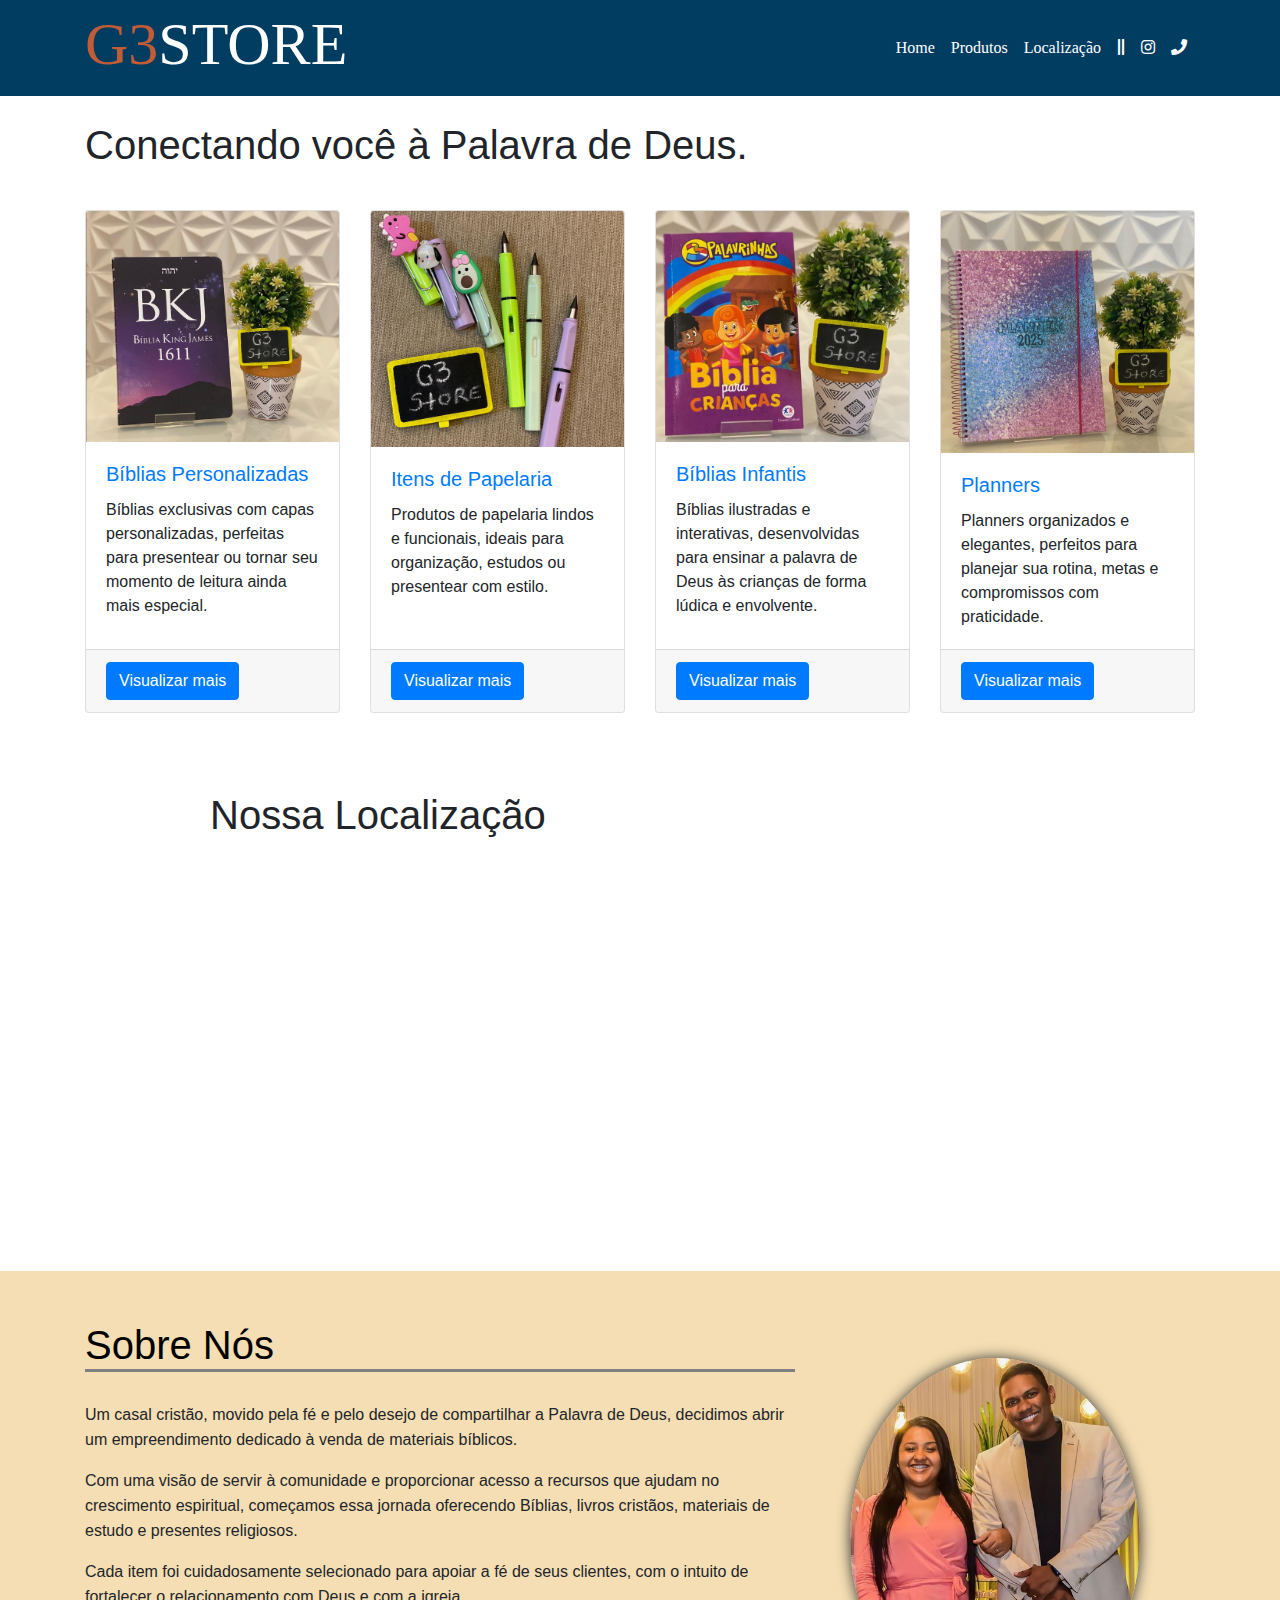
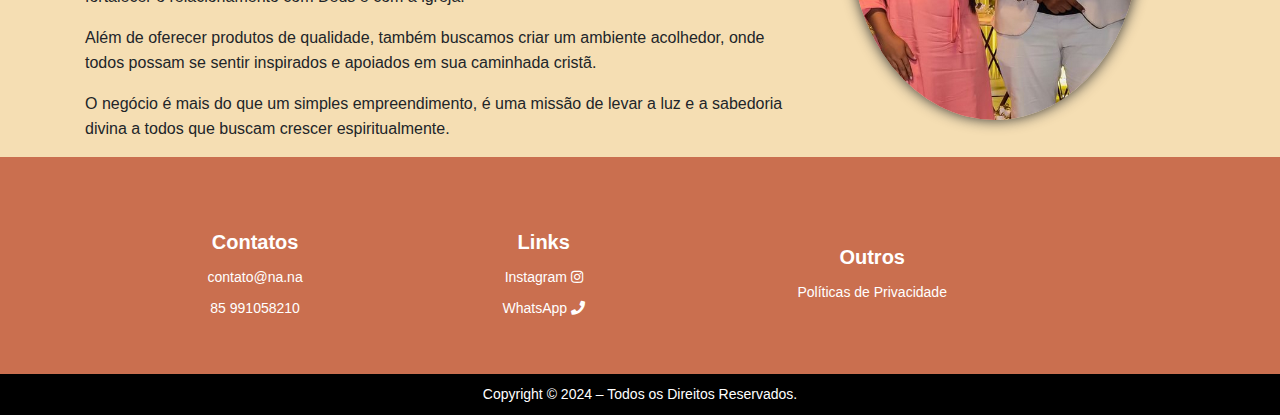
==== index.html @ c834e9bb "Subindo o projeto" ====
<!DOCTYPE html>
<html lang="pt-BR">
<head>
    <meta charset="UTF-8">
    <meta name="viewport" content="width=device-width, initial-scale=1.0">
    <link rel="stylesheet" href="assets/style.css">
    <link rel="stylesheet" href="https://cdnjs.cloudflare.com/ajax/libs/font-awesome/6.0.0-beta3/css/all.min.css">
    <link href="https://cdn.jsdelivr.net/npm/bootstrap@5.3.3/dist/css/bootstrap.min.css" rel="stylesheet" integrity="sha384-QWTKZyjpPEjISv5WaRU9OFeRpok6YctnYmDr5pNlyT2bRjXh0JMhjY6hW+ALEwIH" crossorigin="anonymous">
    <link href="https://fonts.googleapis.com/icon?family=Material+Icons" rel="stylesheet">    
    <title>G3 Store</title>
</head>

<body>
    <header>
                <nav class="navbar navbar-expand-sm navbar-light bg-manual">
                    <div class="container-lg">
                        <div class="logo">
                            <h1>G3</h1>
                            <h2>STORE</h2>
                        </div>
                    <button class="navbar-toggler" data-toggle="collapse" data-target="#nav-menu">
                        <span class="navbar-toggler-icon"></span>
                    </button>
                    <div class="collapse navbar-collapse" id="nav-menu">
                        <ul class="navbar-nav ml-auto">
                            <li class="nav-item active">
                             <a href="#produtos" id="some_mobile" class="nav-link text-white">Home</a>
                            </li>
                            <li class="nav-item">
                             <a href="/produtos.html" id="some_mobile" class="nav-link text-white">Produtos</a>
                            </li>
                            <li class="nav-item">
                             <a href="#" id="some_mobile" class="nav-link text-white">Localização</a>
                            </li>
                            <li class="nav-item">
                                <a href="" id="some_mobile" class="nav-link text-white"><i class="fas fa-grip-lines-vertical"></i></a>
                               </li>
                            <li class="nav-item">
                                <a href="https://www.instagram.com/g3storebr?utm_source=ig_web_button_share_sheet&igsh=ZDNlZDc0MzIxNw==" title="Instagram" class="nav-link text-white"><i class="fab fa-instagram icone_instagram"></i></a>
                               </li>
                            <li class="nav-item">
                                <a class="nav-link text-white" href="https://l.instagram.com/?u=https%3A%2F%2Fwa.me%2Fc%2F558594441198%3Ffbclid%3DPAZXh0bgNhZW0CMTEAAaZTr-zWCp4Ip5xaN3TqCb51pUhT19t3dhgeD0yyXyaDJeUFaBbc3wMXWlw_aem_-_ioFJ2EGSVtQzkK6MLXiA&e=AT1rjbl3jwvdrUBaABRRUSfwNU0NFHwhT8UFn1WxaJlU1S7EJoM1e_RBUa9-ezkXOs4aMuUCWt6KSKQ6Kf6iaSsUhySDIAMFoyhP2MY" title="Entre em contato"><i class="fas fa-phone"></i></a>
                            </li>
                            
                         </ul>
                    </div>
                </nav>
    </header>
    <main>
      <section>
      </section>
        <section id="home">
            <div class="container">
                <div class="row">
                    <div class="col-md-12 d-flex">
                        <div class="align-self-center">
                            <h5 class="display-5"><span class="text-red font-weight-bold"></span></h5>
                            <span class="display-6 " style="justify-content: end;">Conectando você à Palavra de Deus.</span>
                        </div>
                    </div>
                </div>
            </div>
        </section>
        
        <section class="container my-4">
          <div class="row">
            <!-- Card 1 -->
            <div class="col-12 col-sm-6 col-md-4 col-lg-3 mb-4 d-flex justify-content-center">
              <div class="card" style="width: 18rem;">
                <img src="/assets/imagens/biblia-bkj.png" class="card-img-top" alt="...">
                <div class="card-body">
                  <h5 class="card-title text-primary">Bíblias Personalizadas</h5>
                  <p class="card-text">Bíblias exclusivas com capas personalizadas, perfeitas para presentear ou tornar seu momento de leitura ainda mais especial.</p>
                </div>
                <div class="card-footer text-muted">
                  <a href="/produtos.html" class="btn btn-primary">Visualizar mais</a>
                </div>
              </div>
            </div>
        
            <!-- Card 2 -->
            <div class="col-12 col-sm-6 col-md-4 col-lg-3 mb-4 d-flex justify-content-center">
              <div class="card" style="width: 18rem;">
                <img src="/assets/imagens/papelaria.png" class="card-img-top" alt="...">
                <div class="card-body">
                  <h5 class="card-title text-primary">Itens de Papelaria</h5>
                  <p class="card-text">Produtos de papelaria lindos e funcionais, ideais para organização, estudos ou presentear com estilo.</p>
                </div>
                <div class="card-footer text-muted">
                  <a href="/produtos.html" class="btn btn-primary">Visualizar mais</a>
                </div>
              </div>
            </div>
        
            <!-- Card 3 -->
            <div class="col-12 col-sm-6 col-md-4 col-lg-3 mb-4 d-flex justify-content-center">
              <div class="card" style="width: 18rem;">
                <img src="/assets/imagens/crianca1.jpeg" class="card-img-top" alt="...">
                <div class="card-body">
                  <h5 class="card-title text-primary">Bíblias Infantis</h5>
                  <p class="card-text">Bíblias ilustradas e interativas, desenvolvidas para ensinar a palavra de Deus às crianças de forma lúdica e envolvente.</p>
                </div>
                <div class="card-footer text-muted">
                  <a href="/produtos.html" class="btn btn-primary">Visualizar mais</a>
                </div>
              </div>
            </div>
        
            <!-- Card 4 -->
            <div class="col-12 col-sm-6 col-md-4 col-lg-3 mb-4 d-flex justify-content-center">
              <div class="card" style="width: 18rem;">
                <img src="/assets/imagens/planner1.jpeg" class="card-img-top" alt="...">
                <div class="card-body">
                  <h5 class="card-title text-primary">Planners</h5>
                  <p class="card-text">Planners organizados e elegantes, perfeitos para planejar sua rotina, metas e compromissos com praticidade.</p>
                </div>
                <div class="card-footer text-muted">
                  <a href="/produtos.html" class="btn btn-primary">Visualizar mais</a>
                </div>
              </div>
            </div>
          </div>
        </section>
        
            <div id="localizacao">
              <div id="mapa">
                  <h1 class="display-6 " >Nossa Localização</h1>
                  <iframe src="https://www.google.com/maps/embed?pb=!1m18!1m12!1m3!1d3980.6940366161243!2d-38.6161090264822!3d-3.8756384960981385!2m3!1f0!2f0!3f0!3m2!1i1024!2i768!4f13.1!3m3!1m2!1s0x7c7530ac5634239%3A0x3c578f5083a9aed6!2sR.%2023%2C%20280%20-%20Jereissati%20I%2C%20Maracana%C3%BA%20-%20CE%2C%2061900-480!5e0!3m2!1spt-BR!2sbr!4v1734562680205!5m2!1spt-BR!2sbr"  allowfullscreen="" loading="lazy" referrerpolicy="no-referrer-when-downgrade"></iframe>
              </div>
          </div>
             
            <section id="sobrenos">
              <div class="sobre-background container">
              <div class="sobre-corpo">
                <div class="sobre-conteudo">
                  <div class="sobre-conteudo-esquerdo">
                    <h1 class="titulo-sobre display-6 ">Sobre Nós</h1>
                    <p>Um casal cristão, movido pela fé e pelo desejo de compartilhar a Palavra de Deus, decidimos abrir um empreendimento dedicado à venda de materiais bíblicos.</p>
            <p>Com uma visão de servir à comunidade e proporcionar acesso a recursos que ajudam no crescimento espiritual, começamos essa jornada oferecendo Bíblias, livros cristãos, materiais de estudo e presentes religiosos.</p>
            <p>Cada item foi cuidadosamente selecionado para apoiar a fé de seus clientes, com o intuito de fortalecer o relacionamento com Deus e com a igreja. </p>
           <p>Além de oferecer produtos de qualidade, também buscamos criar um ambiente acolhedor, onde todos possam se sentir inspirados e apoiados em sua caminhada cristã.</p>
           <p>O negócio é mais do que um simples empreendimento, é uma missão de levar a luz e a sabedoria divina a todos que buscam crescer espiritualmente.</p>
                  </div>
                  <div class="sobre-conteudo-direito">
                   <img src="/assets/imagens/casal.png" alt="">
                  </div>
                </div>
              </div>
            </div>
            </section>
    </main>
    <footer class="rodape" >
      <div id="contato">
      <div class="rodape-div">
          <div class="rodape-div-2">
              <div class="rodape-div-2-coluna">
                  <!-- elemento -->
                  <span><b>Contatos</b></span>
                  <p>contato@na.na</p>
                  <p>85 991058210</p>
              </div>
          </div>
  
          <div class="rodape-div-3">
              <div class="rodape-div-3-coluna">
                  <!-- elemento -->
                  <span><b>Links</b></span>
                  <p><a href="https://www.instagram.com/g3storebr?utm_source=ig_web_button_share_sheet&igsh=ZDNlZDc0MzIxNw==" title="Instagram">Instagram <i class="fab fa-instagram icone_instagram"></i></a></p>
                  <p><a href="https://l.instagram.com/?u=https%3A%2F%2Fwa.me%2Fc%2F558594441198%3Ffbclid%3DPAZXh0bgNhZW0CMTEAAaZTr-zWCp4Ip5xaN3TqCb51pUhT19t3dhgeD0yyXyaDJeUFaBbc3wMXWlw_aem_-_ioFJ2EGSVtQzkK6MLXiA&e=AT1rjbl3jwvdrUBaABRRUSfwNU0NFHwhT8UFn1WxaJlU1S7EJoM1e_RBUa9-ezkXOs4aMuUCWt6KSKQ6Kf6iaSsUhySDIAMFoyhP2MY" title="Entre em contato">WhatsApp <i class="fas fa-phone"></i></a></p>
              </div>
          </div> 
  
          <div class="rodape-div-4">
              <div class="rodape-div-4-coluna">
                  <!-- elemento -->
                  <span><b>Outros</b></span>
                  <p>Políticas de Privacidade</p>
              </div>
          </div>
  
      </div>
  </div>
      <p class="rodape-direitos">Copyright © 2024 – Todos os Direitos Reservados.</p>
  
      <script type="text/javascript" src="./script.js"></script>
  </footer>
<script src="https://cdn.jsdelivr.net/npm/@popperjs/core@2.11.8/dist/umd/popper.min.js" integrity="sha384-I7E8VVD/ismYTF4hNIPjVp/Zjvgyol6VFvRkX/vR+Vc4jQkC+hVqc2pM8ODewa9r" crossorigin="anonymous"></script>
<script src="https://cdn.jsdelivr.net/npm/bootstrap@5.3.3/dist/js/bootstrap.min.js" integrity="sha384-0pUGZvbkm6XF6gxjEnlmuGrJXVbNuzT9qBBavbLwCsOGabYfZo0T0to5eqruptLy" crossorigin="anonymous"></script>
<!-- Bootstrap CSS -->
<link rel="stylesheet" href="https://cdn.jsdelivr.net/npm/bootstrap@4.6.2/dist/css/bootstrap.min.css">
<!-- Font Awesome -->
<link rel="stylesheet" href="https://cdnjs.cloudflare.com/ajax/libs/font-awesome/5.15.4/css/all.min.css">

<!-- Bootstrap JS -->
<script src="https://cdn.jsdelivr.net/npm/jquery@3.5.1/dist/jquery.slim.min.js"></script>
<script src="https://cdn.jsdelivr.net/npm/bootstrap@4.6.2/dist/js/bootstrap.bundle.min.js"></script>

</body>
</html>
---- assets/style.css ----
* {
    margin: 0;
    padding: 0;
    box-sizing: border-box;
}
header{
        font-family:'Times New Roman', Times, serif;
      }

    #home{
      display: flex;
      height: 90px;
      align-items: center;
    }
.container {
    display: flex;
    width: 80%;
    align-items: center;
  }
.bg-manual{
  background-color: #013d61;
}
  .logo {
    display: flex;
    align-items: center;
  }
  .logo h1{
    color: #c25c36;
    font-size: 60px;
  }
  .logo h2{
    color: white;
    font-size: 60px;
  }
.centralizar{
  justify-content: center;
}

.espacamento{
  margin-right: 40px;
}
#sobrenos{
  background-color: wheat;
}
.sobre-conteudo{
 background-color: wheat;
  margin-top: 50px;
  display: flex;
  align-items: center;
}
.sobre-conteudo-esquerdo{
  flex: 1;
}
.sobre-conteudo-esquerdo p{
  line-height: 25px;
 
}
.sobre-conteudo-direito{
  width: 400px;
  text-align: center;
}
.sobre-conteudo-direito img{
  gap: 300px;
  width: 290px;
  border-radius: 50%;
  box-shadow: 0px 0px 14px #333;
}
#mapa{
  width: 100%;
  height: 500px;
  
}
#localizacao{
  margin-bottom: 50px;
  padding: 30px;
  width: 100%;
  background-color: #ffffff;
  
}
#mapa, iframe{
  width: 100%;
  height: 400px;
}
#mapa h1{ 
 margin-bottom: 15px;
 font-size: 40px;
 margin-left: 180px;
}
.titulo-sobre{

  border-bottom: 3px solid gray;
  color: black;
  font-size: 43px;
  margin-bottom: 30px;
}
.rodape{
  margin-top: px;
  background-color: hsla(16, 56%, 49%, 0.882);
  color: white;
  font-size: 14px;
  font-family: helvetica;

}
.rodape a{
  text-decoration: none;
  color: white;
}
.rodape p{
  margin-bottom: 5px;
}
.rodape-div{
  display: flex;
  flex-wrap: wrap;
  margin: auto;
  text-align: center;
  justify-content: center;
  align-items: center;
  padding: 60px 10px 40px 10px;
}
.rodape-div-1, .rodape-div-2, .rodape-div-3, .rodape-div-4{
  display: flex;
  width: calc(100% / 4 - 20px);
  padding: 10px;
}
.rodape span{
  font-size: 20px;
  color: white;
}
.rodape-direitos{
  width: 100%;
  background-color: black;
  padding: 10px;
  margin: 0px;
  text-align: center;
}
.rodape-div-1-coluna a:hover, .rodape-div-1-coluna p:hover,
.rodape-div-2-coluna a:hover, .rodape-div-2-coluna p:hover,
.rodape-div-3-coluna a:hover, .rodape-div-3-coluna p:hover,
.rodape-div-4-coluna a:hover, .rodape-div-4-coluna p:hover{
  transform: scale(1.05);
}
.rodape-div-1-coluna a, .rodape-div-1-coluna p,
.rodape-div-2-coluna a, .rodape-div-2-coluna p,
.rodape-div-3-coluna a, .rodape-div-3-coluna p,
.rodape-div-4-coluna a, .rodape-div-4-coluna p{
  margin-top: 10px;}
/* //responsividade do menu */
@media (max-width: 530px){
  .logo h1, .logo h2{
    font-size: 27px;
  }
  header{
    height: 80px;
  }
  #some_mobile{
    display: none;
  }
  .menu-header nav ul {
    align-items: flex-start;
    width: 100%; /* Ocupa toda a largura */
    background-color: #013d61; /* Cor de fundo do menu */
    padding: 10px 0;
    position: absolute; /* Faz o menu aparecer abaixo do header */
    top: 60px; /* Alinha o menu logo abaixo do header */
    left: 0;
    z-index: 10; /* Garante que o menu fique acima de outros elementos */
  
  }
  .navbar-toggler {
    margin-left: auto; /* Empurra o toggler para o lado direito */
  }
  .espacamento{
    background-color: #013d61;
    margin: 40px;
  }
 
}
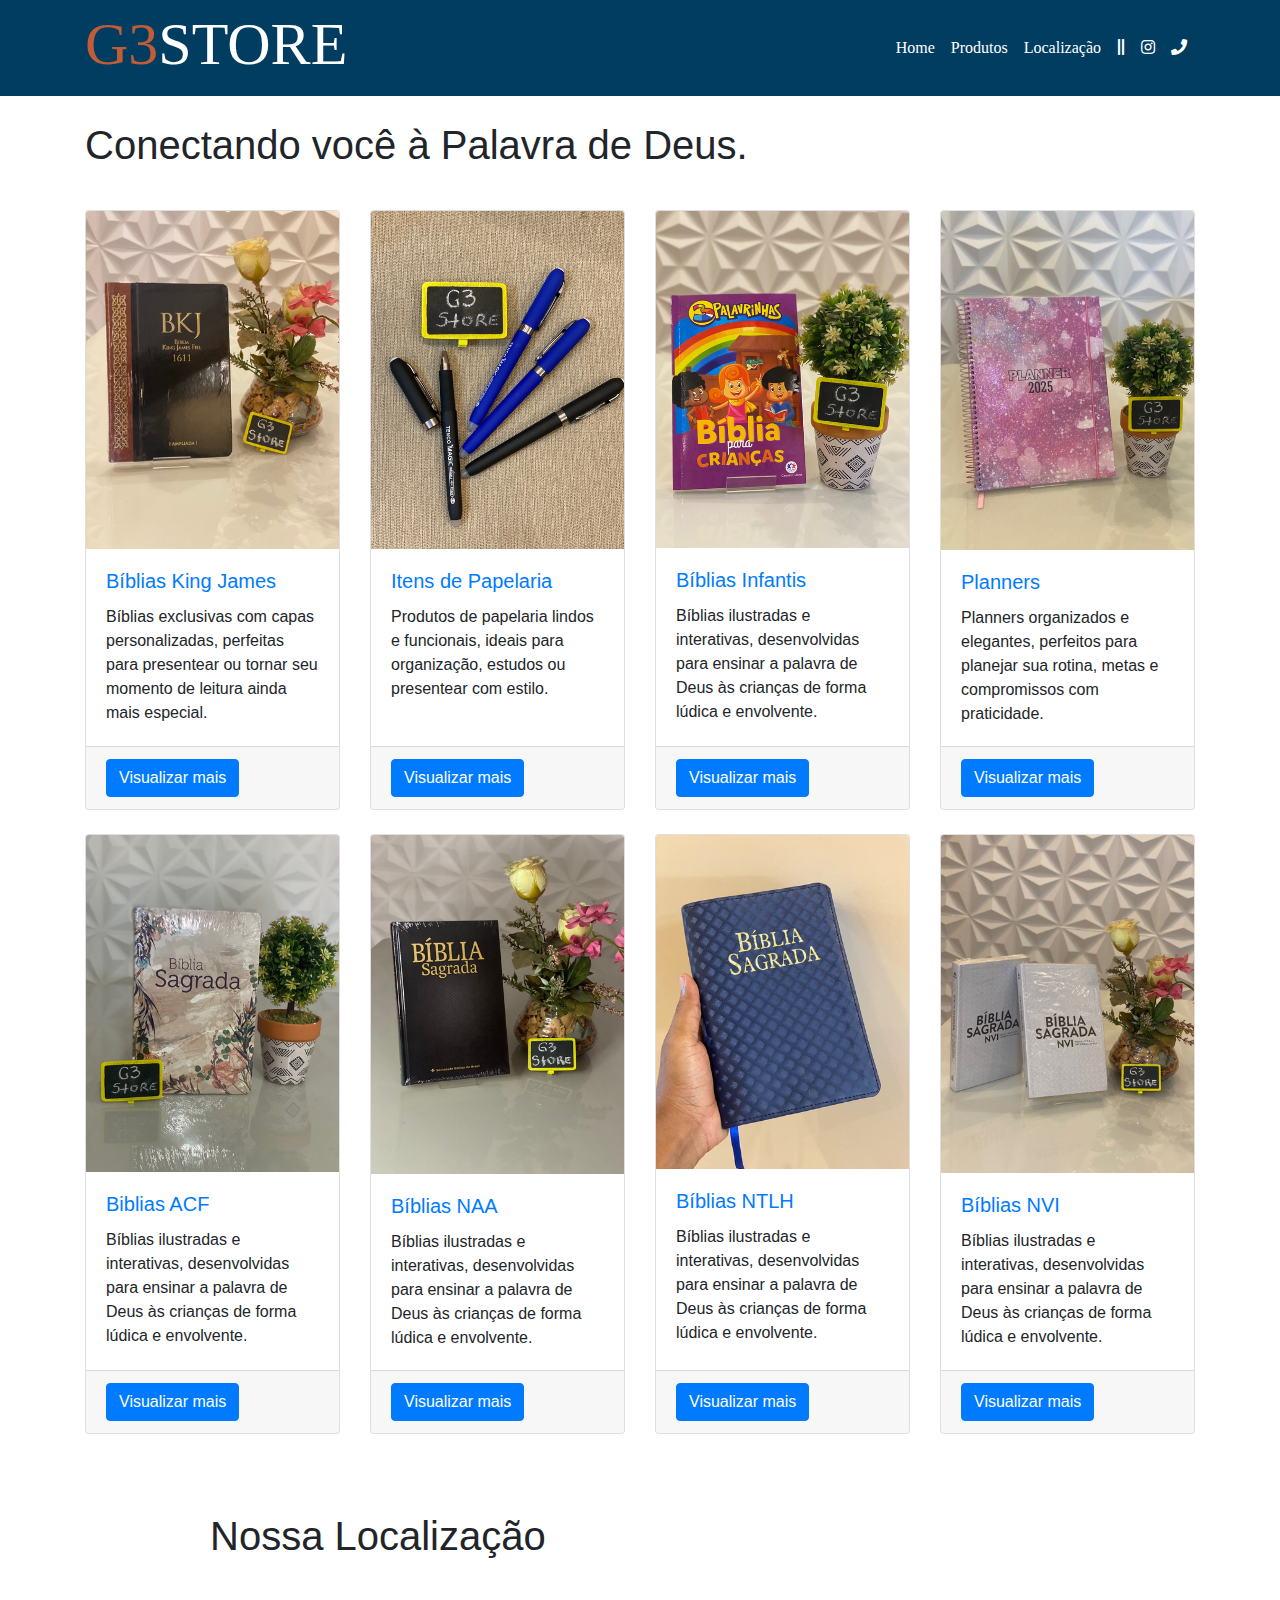
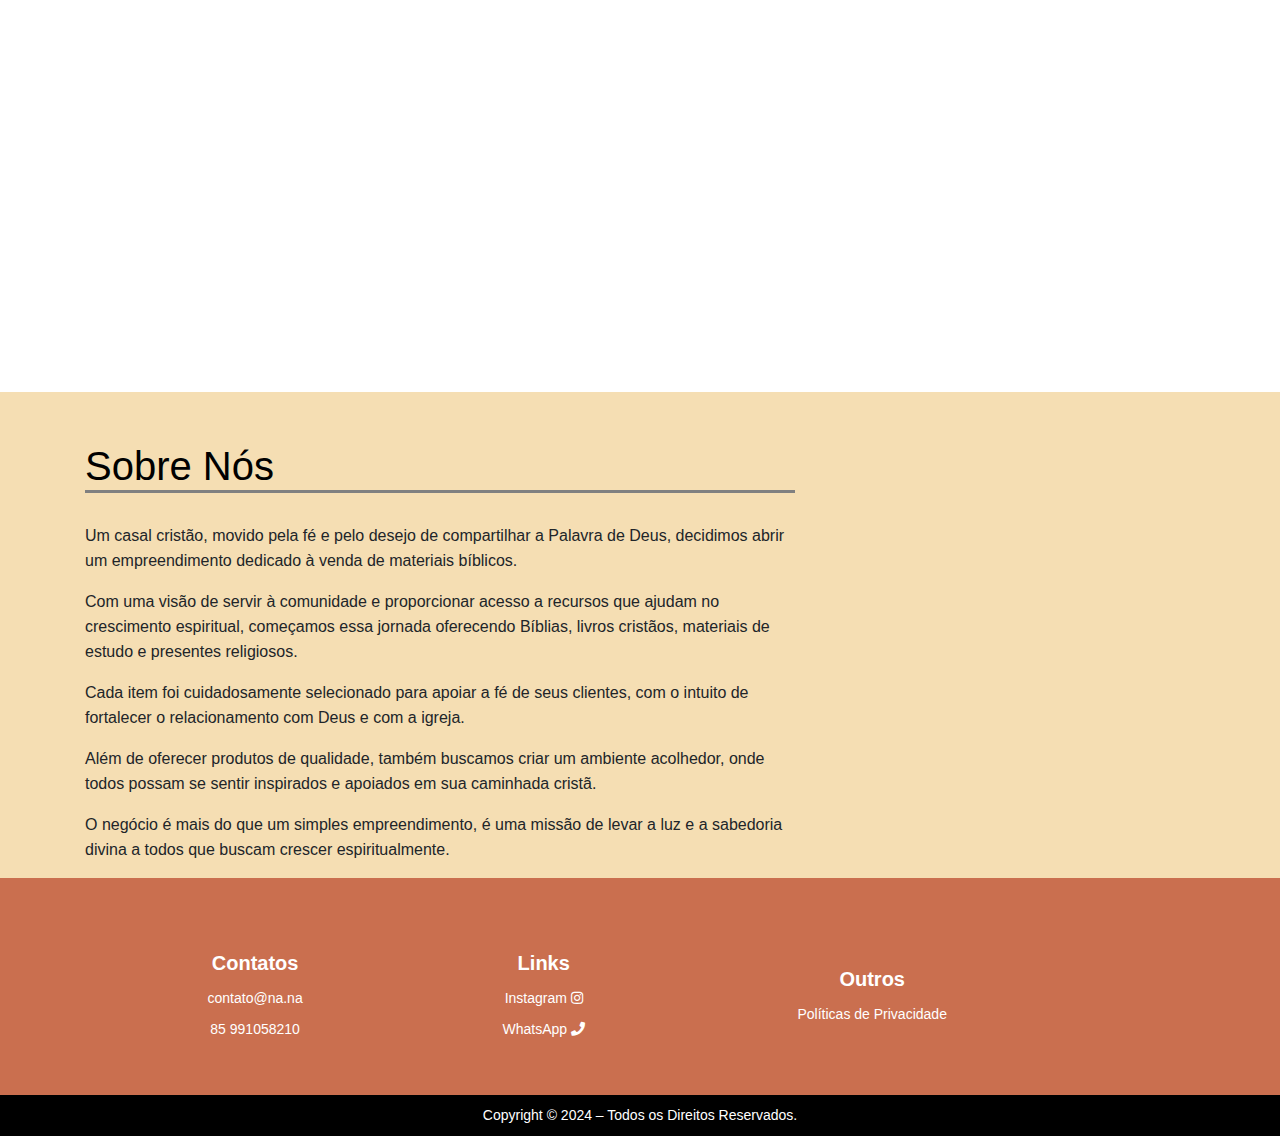
==== commit b7600054: "Alterando cards por categoria" ====
--- a/index.html
+++ b/index.html
@@ -27,7 +27,7 @@
                              <a href="#produtos" id="some_mobile" class="nav-link text-white">Home</a>
                             </li>
                             <li class="nav-item">
-                             <a href="/produtos.html" id="some_mobile" class="nav-link text-white">Produtos</a>
+                             <a href="biblia-bkj.html" id="some_mobile" class="nav-link text-white">Produtos</a>
                             </li>
                             <li class="nav-item">
                              <a href="#" id="some_mobile" class="nav-link text-white">Localização</a>
@@ -67,13 +67,13 @@
             <!-- Card 1 -->
             <div class="col-12 col-sm-6 col-md-4 col-lg-3 mb-4 d-flex justify-content-center">
               <div class="card" style="width: 18rem;">
-                <img src="/assets/imagens/biblia-bkj.png" class="card-img-top" alt="...">
-                <div class="card-body">
-                  <h5 class="card-title text-primary">Bíblias Personalizadas</h5>
+                <img src="pages/bliblia-bkj/imagens/biblia-bkj-preta.png" class="card-img-top" alt="...">
+                <div class="card-body">
+                  <h5 class="card-title text-primary">Bíblias King James</h5>
                   <p class="card-text">Bíblias exclusivas com capas personalizadas, perfeitas para presentear ou tornar seu momento de leitura ainda mais especial.</p>
                 </div>
                 <div class="card-footer text-muted">
-                  <a href="/produtos.html" class="btn btn-primary">Visualizar mais</a>
+                  <a href="pages/bliblia-bkj/biblia-bkj.html" class="btn btn-primary">Visualizar mais</a>
                 </div>
               </div>
             </div>
@@ -81,13 +81,13 @@
             <!-- Card 2 -->
             <div class="col-12 col-sm-6 col-md-4 col-lg-3 mb-4 d-flex justify-content-center">
               <div class="card" style="width: 18rem;">
-                <img src="/assets/imagens/papelaria.png" class="card-img-top" alt="...">
+                <img src="pages/papelaria/imagens/canetas-apagaveis.png" class="card-img-top" alt="...">
                 <div class="card-body">
                   <h5 class="card-title text-primary">Itens de Papelaria</h5>
                   <p class="card-text">Produtos de papelaria lindos e funcionais, ideais para organização, estudos ou presentear com estilo.</p>
                 </div>
                 <div class="card-footer text-muted">
-                  <a href="/produtos.html" class="btn btn-primary">Visualizar mais</a>
+                  <a href="pages/papelaria/papelaria.html" class="btn btn-primary">Visualizar mais</a>
                 </div>
               </div>
             </div>
@@ -95,13 +95,13 @@
             <!-- Card 3 -->
             <div class="col-12 col-sm-6 col-md-4 col-lg-3 mb-4 d-flex justify-content-center">
               <div class="card" style="width: 18rem;">
-                <img src="/assets/imagens/crianca1.jpeg" class="card-img-top" alt="...">
+                <img src="pages/biblia-crianca/imagens/biblia-crianca-3palavrinha.png" class="card-img-top" alt="...">
                 <div class="card-body">
                   <h5 class="card-title text-primary">Bíblias Infantis</h5>
                   <p class="card-text">Bíblias ilustradas e interativas, desenvolvidas para ensinar a palavra de Deus às crianças de forma lúdica e envolvente.</p>
                 </div>
                 <div class="card-footer text-muted">
-                  <a href="/produtos.html" class="btn btn-primary">Visualizar mais</a>
+                  <a href="pages/biblia-crianca/biblia-crianca.html" class="btn btn-primary">Visualizar mais</a>
                 </div>
               </div>
             </div>
@@ -109,13 +109,65 @@
             <!-- Card 4 -->
             <div class="col-12 col-sm-6 col-md-4 col-lg-3 mb-4 d-flex justify-content-center">
               <div class="card" style="width: 18rem;">
-                <img src="/assets/imagens/planner1.jpeg" class="card-img-top" alt="...">
+                <img src="pages/biblia-planner/imagens/planner-rosa-2025.png" class="card-img-top" alt="...">
                 <div class="card-body">
                   <h5 class="card-title text-primary">Planners</h5>
                   <p class="card-text">Planners organizados e elegantes, perfeitos para planejar sua rotina, metas e compromissos com praticidade.</p>
                 </div>
                 <div class="card-footer text-muted">
-                  <a href="/produtos.html" class="btn btn-primary">Visualizar mais</a>
+                  <a href="pages/biblia-planner/biblia-planner.html" class="btn btn-primary">Visualizar mais</a>
+                </div>
+              </div>
+            </div>
+             <!-- Card 5 -->
+             <div class="col-12 col-sm-6 col-md-4 col-lg-3 mb-4 d-flex justify-content-center">
+              <div class="card" style="width: 18rem;">
+                <img src="pages/biblia-acf/imagens/biblia-acf-flor.png" class="card-img-top" alt="...">
+                <div class="card-body">
+                  <h5 class="card-title text-primary">Biblias ACF</h5>
+                  <p class="card-text">Bíblias ilustradas e interativas, desenvolvidas para ensinar a palavra de Deus às crianças de forma lúdica e envolvente.</p>
+                </div>
+                <div class="card-footer text-muted">
+                  <a href="pages/biblia-acf/biblia-acf.html" class="btn btn-primary">Visualizar mais</a>
+                </div>
+              </div>
+            </div>
+             <!-- Card 6 -->
+             <div class="col-12 col-sm-6 col-md-4 col-lg-3 mb-4 d-flex justify-content-center">
+              <div class="card" style="width: 18rem;">
+                <img src="pages/biblia-naa/imagens/biblia-naa-preta.png" class="card-img-top" alt="...">
+                <div class="card-body">
+                  <h5 class="card-title text-primary">Bíblias NAA</h5>
+                  <p class="card-text">Bíblias ilustradas e interativas, desenvolvidas para ensinar a palavra de Deus às crianças de forma lúdica e envolvente.</p>
+                </div>
+                <div class="card-footer text-muted">
+                  <a href="pages/biblia-naa/biblia-naa.html" class="btn btn-primary">Visualizar mais</a>
+                </div>
+              </div>
+            </div>
+             <!-- Card 7 -->
+             <div class="col-12 col-sm-6 col-md-4 col-lg-3 mb-4 d-flex justify-content-center">
+              <div class="card" style="width: 18rem;">
+                <img src="pages/biblia-ntlh/imagens/biblia-ntlh-capa.png" class="card-img-top" alt="...">
+                <div class="card-body">
+                  <h5 class="card-title text-primary">Bíblias NTLH</h5>
+                  <p class="card-text">Bíblias ilustradas e interativas, desenvolvidas para ensinar a palavra de Deus às crianças de forma lúdica e envolvente.</p>
+                </div>
+                <div class="card-footer text-muted">
+                  <a href="pages/biblia-ntlh/biblia-ntlh.html" class="btn btn-primary">Visualizar mais</a>
+                </div>
+              </div>
+            </div>
+             <!-- Card 7 -->
+             <div class="col-12 col-sm-6 col-md-4 col-lg-3 mb-4 d-flex justify-content-center">
+              <div class="card" style="width: 18rem;">
+                <img src="pages/biblia-nvi/imagens/biblia-nvi-branca.png" class="card-img-top" alt="...">
+                <div class="card-body">
+                  <h5 class="card-title text-primary">Bíblias NVI</h5>
+                  <p class="card-text">Bíblias ilustradas e interativas, desenvolvidas para ensinar a palavra de Deus às crianças de forma lúdica e envolvente.</p>
+                </div>
+                <div class="card-footer text-muted">
+                  <a href="pages/biblia-nvi/biblia-nvi.html" class="btn btn-primary">Visualizar mais</a>
                 </div>
               </div>
             </div>
@@ -124,7 +176,7 @@
         
             <div id="localizacao">
               <div id="mapa">
-                  <h1 class="display-6 " >Nossa Localização</h1>
+                  <h1 class="display-6">Nossa Localização</h1>
                   <iframe src="https://www.google.com/maps/embed?pb=!1m18!1m12!1m3!1d3980.6940366161243!2d-38.6161090264822!3d-3.8756384960981385!2m3!1f0!2f0!3f0!3m2!1i1024!2i768!4f13.1!3m3!1m2!1s0x7c7530ac5634239%3A0x3c578f5083a9aed6!2sR.%2023%2C%20280%20-%20Jereissati%20I%2C%20Maracana%C3%BA%20-%20CE%2C%2061900-480!5e0!3m2!1spt-BR!2sbr!4v1734562680205!5m2!1spt-BR!2sbr"  allowfullscreen="" loading="lazy" referrerpolicy="no-referrer-when-downgrade"></iframe>
               </div>
           </div>
@@ -142,7 +194,7 @@
            <p>O negócio é mais do que um simples empreendimento, é uma missão de levar a luz e a sabedoria divina a todos que buscam crescer espiritualmente.</p>
                   </div>
                   <div class="sobre-conteudo-direito">
-                   <img src="/assets/imagens/casal.png" alt="">
+                   <img src="assets/imagens/casal.png" alt="">
                   </div>
                 </div>
               </div>
--- a/assets/style.css
+++ b/assets/style.css
@@ -174,4 +174,15 @@
     margin: 40px;
   }
  
-}+ #localização{
+  width: 300px;
+ 
+ }
+ #mapa h1{
+  font-size: 20px;
+  margin-left: 8px;
+ }
+ #sobrenos{
+  display: none;
+ }
+}
